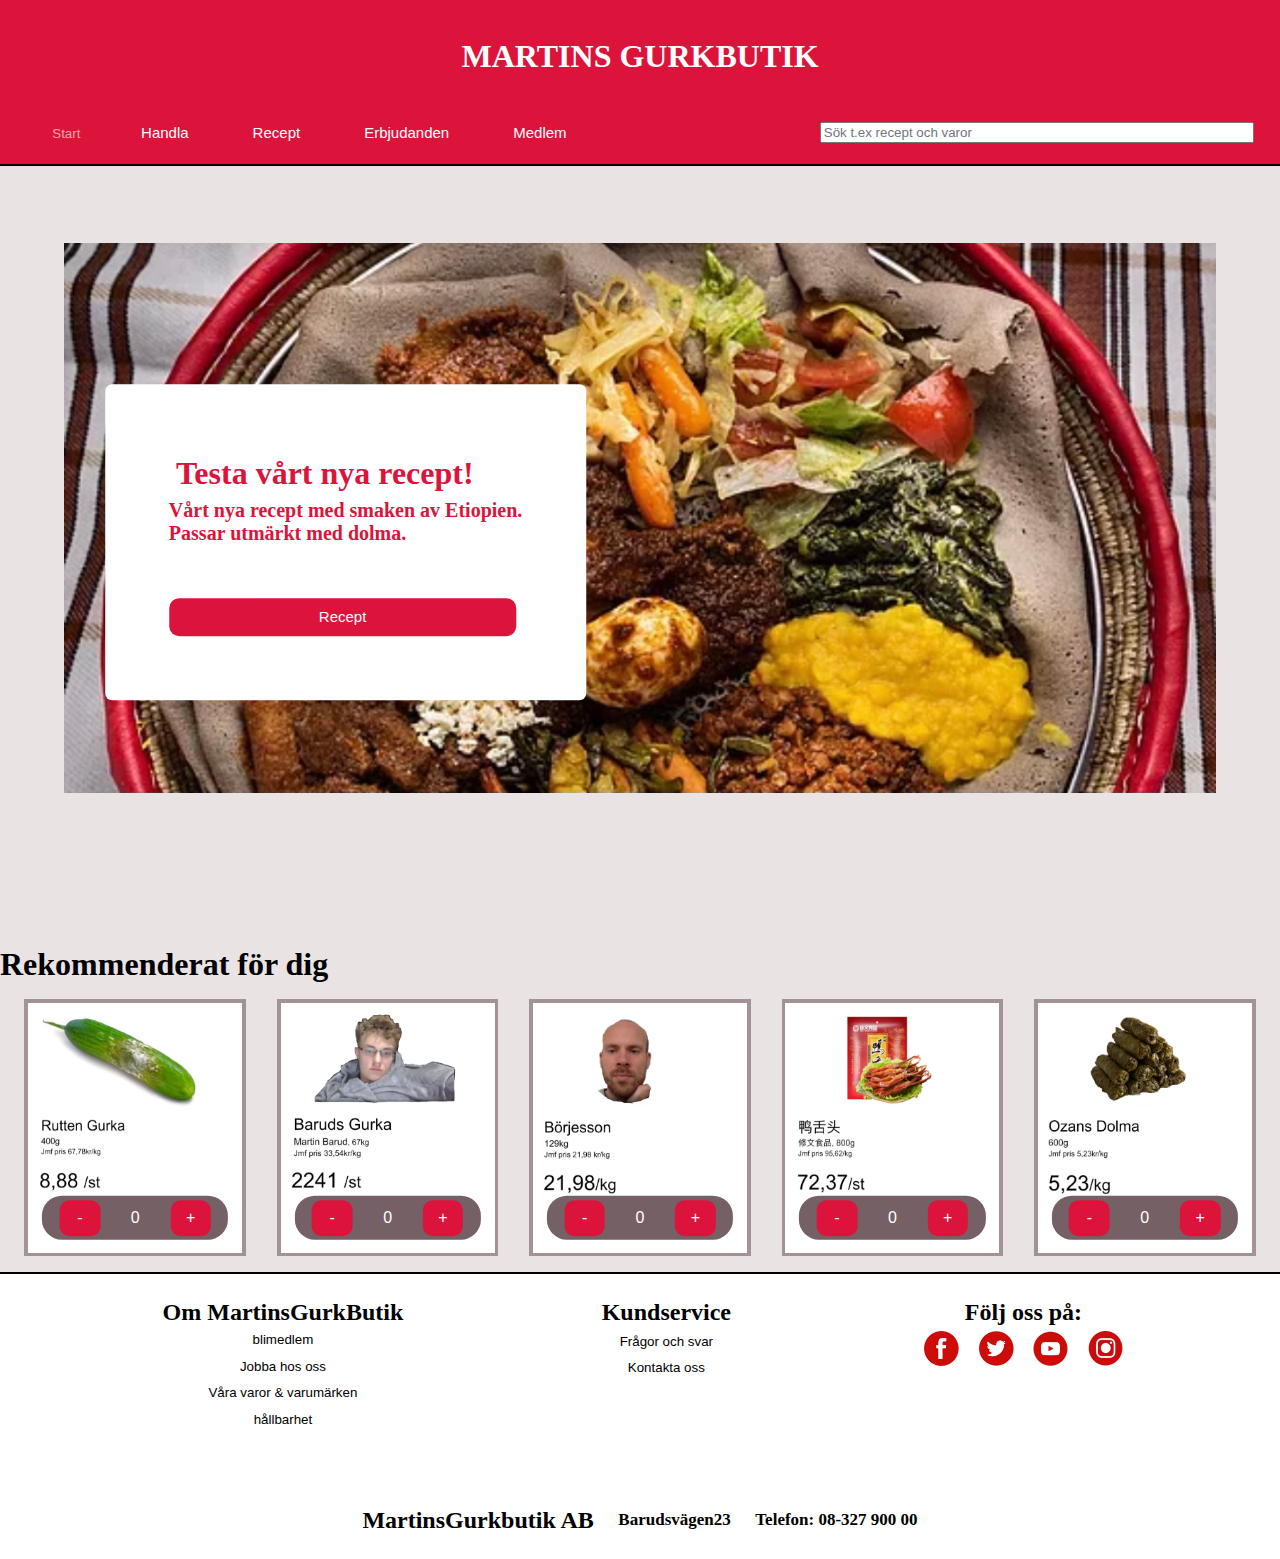
==== index.html @ db5d814b "Changed the file "start.html" to "index.html"" ====
<!DOCTYPE html>
<html lang="en">
<head>
    <link rel="stylesheet" href="./style.css">
    <meta charset="UTF-8">
    <meta http-equiv="X-UA-Compatible" content="IE=edge">
    <meta name="viewport" content="width=device-width, initial-scale=1.0">
    <title>MartinsGurkbutik</title>
</head>
<body class="startbody">
    <header>
        <div>
            <h1 class="rubrik">MARTINS GURKBUTIK</h1>
        </div>
        <div class="knappar">
            <div>
                <a href="./start.html"><button class="nuvarandeknapp">Start</button></a>
                <a href="./handla.html"><button class="knapp">Handla</button></a> 
                <a href="./recept.html"><button class="knapp">Recept</button></a>
                <a href="./erbjudanden.html"><button class="knapp">Erbjudanden</button></a>  
                <a href="./Medlem.html"><button class="knapp">Medlem</button></a>          
            </div>
            <input class="searchbar" type="text" placeholder="Sök t.ex recept och varor">
        </div>
    </header>
    <h1 class="kant">-</h1>

    <div class="start">
        <img src="./injera" alt="En bild och länk till recept för injera">
        <div class="litentextruta">
            <h1 class="litentextruta-rubrik">Testa vårt nya recept!</h1>
            <section>
                <h2>Vårt nya recept med smaken av Etiopien.</h2>
                <h2>Passar utmärkt med dolma.</h2>
            </section>
            <a href="./injerarecept.html"><button class="litentextruta-knapp">Recept</button></a>    
        </div>
    </div>

    <h1 class="hej">Rekommenderat för dig</h1>
    <div class="allabilder">
        <div class="bild">
            <img class="gurkbilder" src="./rutten gurka" alt="En bild på en rutten gurka som kostar 8.88kr/st">    
            <button class="antal">0</button>   
            <button class="minusknapp">-</button>
            <button class="plusknapp">+</button>    
        </div>
        <div class="bild">
            <img class="gurkbilder" src="./barudsgurka.png" alt="En bild på en barudsgurka som kostar 2241kr/st">       
            <button class="antal">0</button>   
            <button class="minusknapp">-</button>
            <button class="plusknapp">+</button>
        </div>
        <div class="bild">
            <img class="gurkbilder" src="./börjesson" alt="En bild på en börjesson som kostar 21,98kr/kg">       
            <button class="antal">0</button>   
            <button class="minusknapp">-</button>
            <button class="plusknapp">+</button>
        </div>
        <div class="bild">
            <img class="gurkbilder" src="./ok" alt="En bild på en 鸭舌头 som kostar 72,37kr/st">       
            <button class="antal">0</button>   
            <button class="minusknapp">-</button>
            <button class="plusknapp">+</button>
        </div>
        <div class="bild">
            <img class="gurkbilder" src="./dolma" alt="En bild på en ozans dolma som kostar 5,23kr/kg">       
            <button class="antal">0</button>   
            <button class="minusknapp">-</button>
            <button class="plusknapp">+</button>
        </div>
    </div>
    <h1 class="kant">-</h1>
    <footer>
        <div class="huvudrubrik">
            <div class="omoss">
                <h2>Om MartinsGurkButik</h2>
                <button>blimedlem</button>
                <button>Jobba hos oss</button>
                <button>Våra varor & varumärken</button>
                <button>hållbarhet</button>
            </div>
            <div class="kundservice">
                <h2>Kundservice</h2>
                <button>Frågor och svar</button>
                <button>Kontakta oss</button>
            </div>
            <div class="följoss">
                <h2>Följ oss på:</h2>
                <div class="footerimg">
                    <button class="footerknapp"><img src="./facebook" alt="Länk till vår facebook"></button>
                    <button class="footerknapp"><img src="./twitter" alt="Länk till vår twitter"></button>
                    <button class="footerknapp"><img src="./youtube" alt="Länk till vår youtube"></button>
                    <button class="footerknapp"><img src="./instagram" alt="Länk till vår instagram"></button>
                </div>
            </div>    
        </div>  
    </div>
    <div class="gurkbutikAB">
        <h2>MartinsGurkbutik AB</h2>
            <h3>Barudsvägen23</h3>
            <h3>Telefon: 08-327 900 00</h3>
    </div>
 </footer>
</body>
</html>
---- style.css ----
* {
    margin: 0;
}

.medlembody {
    background-color:rgb(219, 209, 209);
}

.gurkbutikbody {
        background-color: rgb(233, 227, 228);
    }

    .startbody {
        background-color: rgb(233, 227, 228);
    }

    .allareceptbody {
        background-color: rgb(212, 206, 206);
    }
    /*------------------------------- Header -------------------------------*/

    header {
        background: crimson;
        padding-top: 3%;
        padding-bottom: 1%;
        color: white;
    }

    .rubrik {
        display: flex;
        justify-content: center;

    }

    .knappar {
        display: flex;
        justify-content: space-between;
        align-items: center;
        margin-top: 3%;
        margin-left: 2%;
        margin-right: 2%;
    }

    .nuvarandeknapp {
        border: 0;
        line-height: 2.5;
        padding: 0 2em;
        color:rgb(255, 163, 163);
        background-color: crimson;
        border-radius: 10px; 
        cursor: pointer;
    }
    
    .knapp {
        border: 0;
        line-height: 2.5;
        padding: 0 2em;
        color: white;
        background-color: crimson;
        border-radius: 10px;
        font-size: 15px;
        cursor: pointer;
    }

    .knapp:hover {
        color: rgb(219, 206, 206);
        background-color: rgb(224, 28, 67);
    }

    .knapp:active {
        color: white;
        background-color: crimson;
    }

    .searchbar {
        width: 32em;   
    }

    @media (max-width:1042px) {
        .searchbar {
            width: 22em;
        }
    }

    @media (max-width:924px) {
        .knappar div {
            display: none;
        }
        .searchbar {
            width: 32em;
        }
    }

    /*------------------------------  Handla ------------------------------*/

    .erbjudande h1 {
        display: flex;
        justify-content: center;
        margin: 2%;
        font-size: 32px;
    }

    @media (max-width: 480px) {
        .erbjudande h1 {
            font-size: 22px;
        }
    }

    .allabilder {
        display: flex;  
        flex-wrap: wrap;
        justify-content: center;
    }

    .bild {
        position: relative;
        width: 214px;
        height: 250px;
        background-color: rgb(163, 147, 151);
        padding: 0.3%;
        margin: 1.2%;
    }

    .gurkbilder {
        display: flex;
        flex-direction: row;
        height: 250px;
        width: 100%;
    }

    .antal {
        top: 85%;
        left: 50%;
        position: absolute;
        transform: translate(-50%, -50%);
        background-color: rgb(117, 96, 101);
        color: white;
        font-size: 16px;
        padding: 6% 40%;  
        border: none;
        border-radius: 20px;
    } 
    
    .minusknapp {
        top: 85%;
        left: 25%;
        position: absolute;
        transform: translate(-50%, -50%);
        background-color: crimson;
        color: white;
        font-size: 16px;
        padding: 4% 8%;  
        cursor: pointer;
        border: none;
        border-radius: 10px;
    }

    .minusknapp:hover {
        background-color: rgb(241, 74, 107);
    }

    .minusknapp:active {
        background-color: crimson;
    }

    .plusknapp {
        top: 85%;
        left: 75%;
        position: absolute;
        transform: translate(-50%, -50%);
        background-color: crimson;
        color: white;
        font-size: 16px;
        padding: 4% 7%;  
        border: none;
        cursor: pointer;
        border-radius: 10px;
    }

    .plusknapp:hover {
        background-color: rgb(241, 74, 107);
    }

    .plusknapp:active {
        background-color: crimson;
    }

/*------------------------------- MEDLEM ------------------------------- */

    .medlem {
        text-align: center;
        padding: 2%;
        background-color: rgb(255, 255, 255);
        margin: 2%;
        color: black;
    }

    .medlem h1 {
        margin: 2%;
    }

.medlem h2 {
    font-size: 17px;
}

.blimedlem {
    text-align: center;
    background-color: white;
    padding-top: 2%;
    padding-bottom: 10%;
    margin: 2%;
    color: rgb(3, 0, 0);
    border-radius: 20px;
}



.blimedlem h1 {
    margin: 2%;
}

.blimedlem h2 {
    margin: 1%;
}
.blimedlem input {
   width: 40%;
}

.skapakonto {
    margin: 1%;
    border: 0;
    line-height: 3;
    padding: 0 9em;
    background-color:crimson;
    color: rgb(255, 255, 255);
    border-radius: 10px;
    cursor: pointer;
}

.skapakonto:hover {
    background-color: rgb(243, 114, 140);
}
.blimedlem .skapakonto:active {
    background-color: crimson;
}


footer {
    align-items: center;
    background-color: white;
    padding: 2%;   
}

.kant {
    font-size: 2px;
    background-color: black;
}
@media (max-width:400px){
    .blimedlem button {
        padding: 0 5em;
    }
}

.blimedlem .epost {
    margin: 2%;
}

.blimedlem .ingenpersonnummer {
    border: 0;
    background-color: white;
    color: crimson;
    cursor: pointer;
}
.blimedlem .ingenpersonnummer:hover {
    color: rgb(243, 114, 140);
}

.blimedlem .ingenpersonnummer:active {
    color: crimson;
}

/*--------------------------- FOOTER ---------------------------*/

.huvudrubrik {
    display: flex;
    justify-content: space-evenly;
    flex-wrap: wrap;
    gap: 5%;
}

.omoss {
    display: flex;
    flex-direction: column;   
}

.kundservice {
    display: flex;
    flex-direction: column;
    gap: 3%;
}

footer button {
    margin: 2%;
    border: 0;
    background-color:white;
    cursor: pointer;
}

footer button:hover {
    color: rgb(243, 114, 140);
}

footer button:active{
    color: black;
}

.footerknapp{
    margin: 2%;
    border: 0;
    background-color:white;
    cursor: pointer;
}


.gurkbutikAB {
    display: flex;
    justify-content: center;
    align-items: center;
    gap: 2%;
    background-color: white;
    flex-wrap: wrap;
    padding-top: 6%;
}

.följoss {
    display: flex;
    flex-direction: column;
    align-items: center;
}
.footerimg {
    display: flex;
    justify-content: center;
}
.följoss img {
    width: 35px;
    height: 35px;
    cursor: pointer;
}

.gurkbutikAB h3 {
   font-size: 17px;
}


/*------------------------------------- RECEPT-------------------------------------*/



.recept-rubrik {
display: flex;
justify-content: center;
margin-top: 2%;
margin-right: 4%;
margin-left: 4%;
margin-bottom: 1%;
padding: 1%;
background-color:rgb(226, 204, 204)
}

.allarecept {
    display: flex;
    flex-wrap: wrap;
    justify-content: center;
    gap: 4%;
}

.recept {
    display: flex;
    flex-direction: column;
    padding: 0.4%;
    background-color: rgb(68, 65, 65);
    margin-top: 2%;
    margin-bottom: 2%;
}

.recept h3 {
    font-size: 13px;
}
.recept h4 {
    width: 290px;
    color: white;
    margin-top: 1%;
}

.recept img{
    width: 275px;
    height: 180px;
}

.recept button {
    border: 0;
    width: 295px;
    height: 300px;
    background-color: rgb(128, 122, 122);
    cursor: pointer;
}
    
.recept button:hover {
    background-color: rgb(155, 149, 148);
}



/*------------------------------------- START -------------------------------------*/


.start {
    display: flex;
    justify-content: center;
    position: relative;
    width: 100%;
}
.start img {
    margin-top: 6%;
    width: 90%;
}

.litentextruta {
    display: flex;
    flex-direction: column;
    top: 60%;
    left: 27%;
    position: absolute;
    -ms-transform: translate(-50%, -50%);
    transform: translate(-50%, -50%);
    background-color: rgb(255, 255, 255);
    color: crimson;
    font-size: 16px;
    padding: 5%;
    border: none;
    border-radius: 7px;
} 

.litentextruta h2 {
    font-size: 20px;
}
.litentextruta-rubrik {
    margin: 2%;
}

.litentextruta-knapp {
    border: 0;
    line-height: 2.5;
    padding: 0 10em;
    color: white;
    background-color: crimson;
    border-radius: 10px;
    font-size: 15px;
    cursor: pointer;
    margin-top: 15%;
}


.litentextruta-knapp:hover {
    color: rgb(219, 206, 206);
    background-color: rgb(224, 28, 67);
}

.litentextruta-knapp:active {
    color: white;
    background-color: crimson;
}

@media (max-width:1022px){
    .litentextruta {
        top: 90%;
        left: 50%;
    } 
}

@media (max-width:844px){
    .litentextruta-rubrik {
        font-size: 22px;
    }

    .litentextruta h2 {
        font-size: 15px;
    }
}

@media (max-width:681px){
    .start {
        margin-bottom: 20%;
    }
    .litentextruta-knapp {
        padding: 0 7em;
    }
}
@media (max-width:465px){
    .start {
        margin-bottom: 25%;
    }
    .litentextruta-knapp {
        padding: 0 5em;
    }
}
@media (max-width:400px){
    .start {
        margin-bottom: 35%;
    }
    .litentextruta-knapp {
        padding: 0 3em;
    }
}
.hej {
    margin-top: 12%; 
}


/*---------------------- INJERA RECEPT ---------------------*/

.injerarecept img {
    width: 80%;
    margin-left: 10%;
}
.injerarecept-rubrik {
    margin-bottom: 3%;

}

.injerarecept-rubrik h2 {
    font-size: 13px;
}
.injerarecept {
    margin: 3%;
    display: flex;
    align-items: center; 
}

.injerarecept-text {
    background-color: white;
    padding: 2%;

}

.injeraingredienser h2{
    font-family:'Gill Sans', 'Gill Sans MT', Calibri, 'Trebuchet MS', sans-serif;
    margin-top: 2%;
    margin-bottom: 2%;
}


.injeraingredienser {
    display: flex;
    align-items: center;
    flex-direction: column;
}

@media (max-width:900px){
    .injerarecept {
        display: inherit;
    }
    .injera-steg button {
        padding: 2%;
    }
    .injera-steg h3 {
        font-size: 13px;
    }
}

.injera-steg {
    display: flex;
    align-items: center;
    margin:3%;
    background-color: white;
    padding: 2%;
    border-radius: 15px;
}

.injera-steg button {
    border: 0;
    background-color: crimson;
    color: white;
    padding: 1%;
    border-radius: 10px;
}

.dolma-bild-storlek {
    width: 100%;
}

/*---------------------- ERBJUDANDEN ---------------------*/

.rabattbild img {
    width: 100%;

}
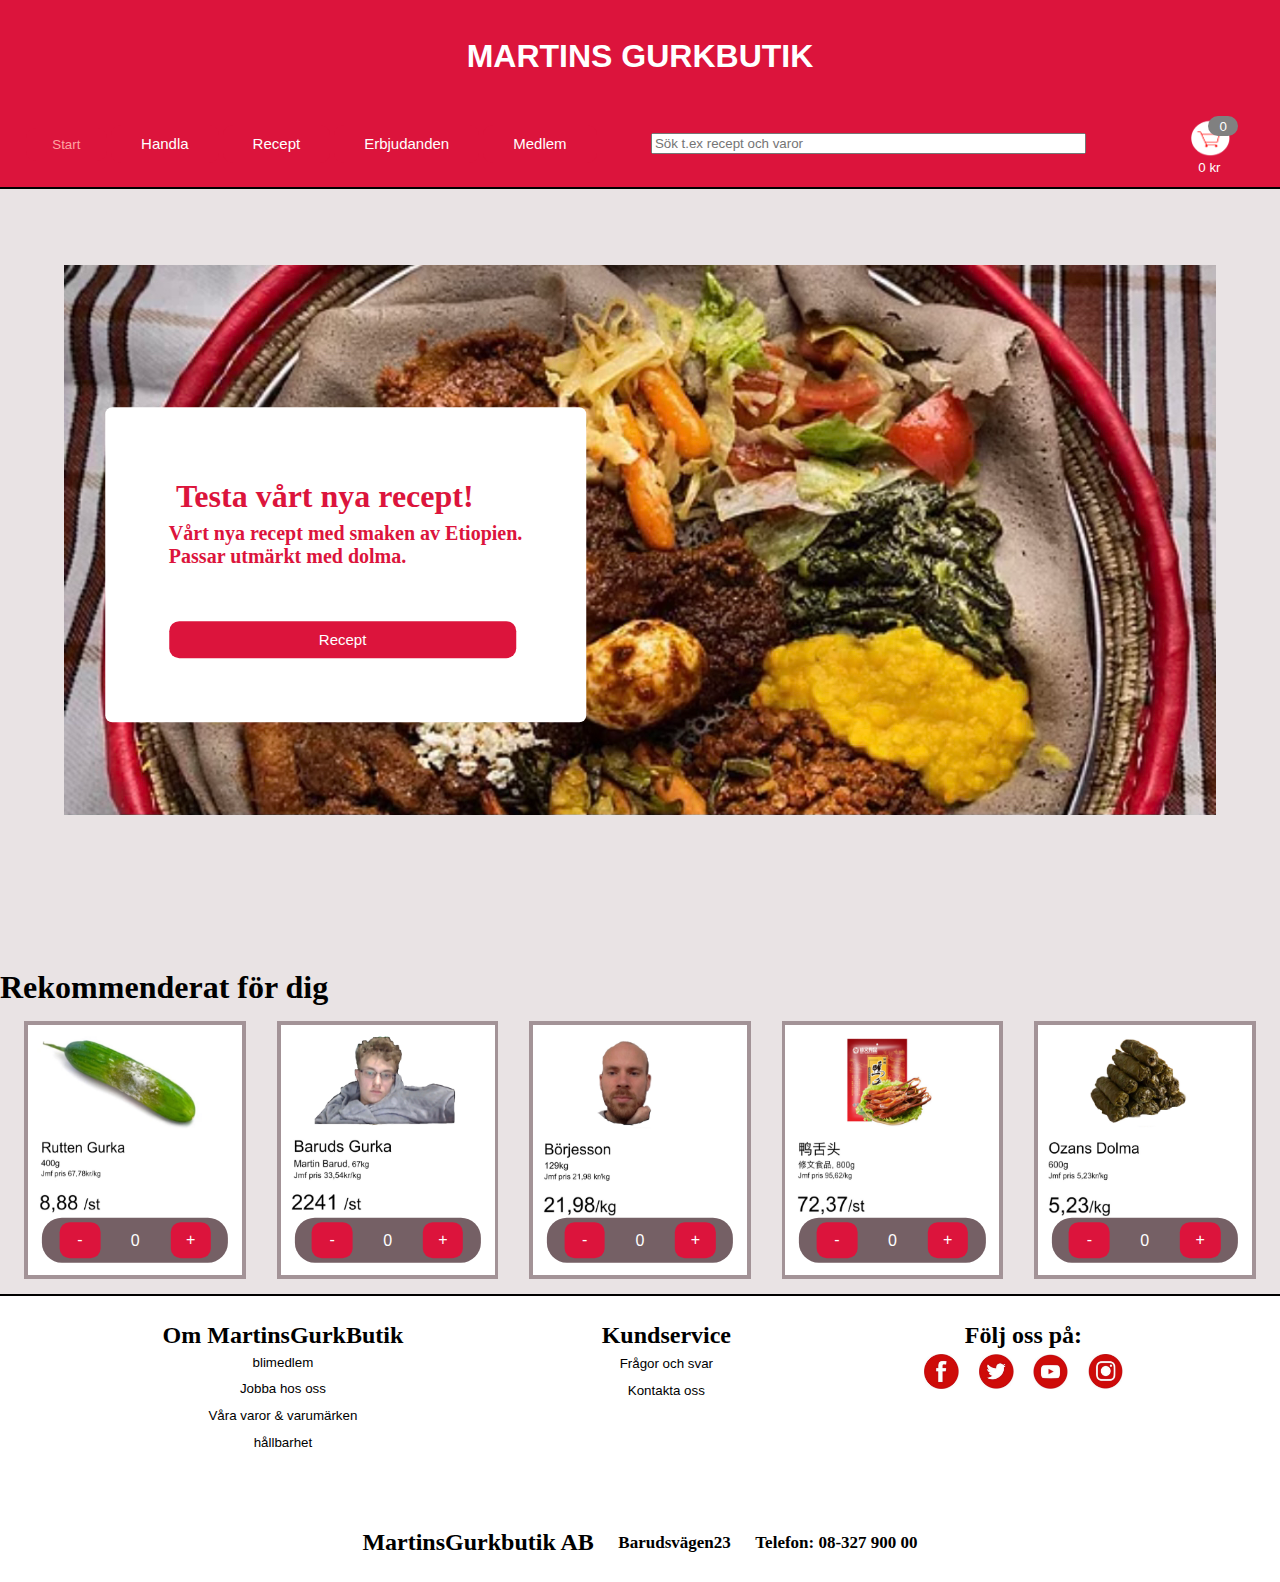
==== commit da32c161: "shoppingcart" ====
--- a/index.html
+++ b/index.html
@@ -2,6 +2,7 @@
 <html lang="en">
 <head>
     <link rel="stylesheet" href="./style.css">
+    <script defer src="./index.js"></script>
     <meta charset="UTF-8">
     <meta http-equiv="X-UA-Compatible" content="IE=edge">
     <meta name="viewport" content="width=device-width, initial-scale=1.0">
@@ -21,9 +22,147 @@
                 <a href="./Medlem.html"><button class="knapp">Medlem</button></a>          
             </div>
             <input class="searchbar" type="text" placeholder="Sök t.ex recept och varor">
+            <div class="pengarräknare">
+                <div class="shoppingcart">
+                    <button class="items">0</button>
+                    <button class="varukorg"><img class="varukorgbild" src="./varukorg.png" alt="varukorg"></button>
+                </div>
+                <button class="räknare">0 kr</button>
+            </div>
         </div>
     </header>
     <h1 class="kant">-</h1>
+    
+    <div class="varor">
+        <h1>Varukorg</h1>
+        <h1 class="gkant">kant</h1>
+        <div class="varukorgvaror">
+            <div class="svenskgurka bilderpåprodukt">
+                <img class="varukorgsbild" src="./gurkaklass1.png" alt="En bild på en svensk gurka">
+                <div class="varukorgstext">
+                    <h4>Svensk Gurka 300-500g</h4>
+                    <h3>20.95:-</h3>
+                </div>
+                    <button class="mvarukorgsknapp">-</button>
+                    <button class="avarukorgsknapp">0</button>
+                    <button class="pvarukorgsknapp">+</button>
+            </div>
+            <div class="gurkaklass1 bilderpåprodukt">
+                <img class="varukorgsbild" src="./riktigagurkaklass1.png" alt="En bild på en gurka klass1">
+                <div>
+                    <h4>Gurka Klass 1 500g</h4>
+                    <h3>9.95:-</h3>
+                </div>
+                <button class="mvarukorgsknapp">-</button>
+                <button class="avarukorgsknapp">0</button>
+                <button class="pvarukorgsknapp">+</button>
+            </div>
+            <div class="djungelgurka bilderpåprodukt">
+                <img class="varukorgsbild" src="./djungelgurkav.png" alt="En bild på en djungelgurka">
+                <div>
+                    <h4>Djungel Gurka 100g</h4>
+                    <h3>56.32:-</h3>
+                </div>
+                <button class="mvarukorgsknapp">-</button>
+                <button class="avarukorgsknapp">0</button>
+                <button class="pvarukorgsknapp">+</button>
+            </div>
+            <div class="barudsgurka bilderpåprodukt">
+                <img class="varukorgsbild" src="./barudsgurkav.png" alt="En bild på en barudsgurka">
+                <div>
+                    <h4>Baruds Gurka 67kg</h4>
+                    <h3>2241:-</h3>
+                </div>
+                <button class="mvarukorgsknapp">-</button>
+                <button class="avarukorgsknapp">0</button>
+                <button class="pvarukorgsknapp">+</button>
+            </div>
+            <div class="snackgurka bilderpåprodukt">
+                <img class="varukorgsbild" src="./snackgurkav.png" alt="En bild på en snackgurka">
+                <div>
+                    <h4>Snack Gurka 250g</h4>
+                    <h3>24.95:-</h3>
+                </div>
+                <button class="mvarukorgsknapp">-</button>
+                <button class="avarukorgsknapp">0</button>
+                <button class="pvarukorgsknapp">+</button>
+            </div>
+            <div class="libanesiskgurka bilderpåprodukt">
+                <img class="varukorgsbild" src="./vildgurkav.png" alt="En bild på en libanesisk vildgurka">
+                <div>
+                    <h4>libanesisk Gurka 600g</h4>
+                    <h3>63.95:-</h3>
+                </div>
+                <button class="mvarukorgsknapp">-</button>
+                <button class="avarukorgsknapp">0</button>
+                <button class="pvarukorgsknapp">+</button>
+            </div>
+            <div class="börjesson bilderpåprodukt">
+                <img class="varukorgsbild" src="./Börjessonv.png" alt="En bild på en börjesson">
+                <div>
+                    <h4>Börjesson 129kg</h4>
+                    <h3>21.98/kg</h3>
+                </div>
+                <button class="mvarukorgsknapp">-</button>
+                <button class="avarukorgsknapp">0</button>
+                <button class="pvarukorgsknapp">+</button>
+            </div>
+            <div class="ozansdolma bilderpåprodukt">
+                <img class="varukorgsbild" src="./ozansdolmav.png" alt="En bild på en ozans dolma">
+                <div>
+                    <h4>Ozans Dolma 600g</h4>
+                    <h3>5.23/kg</h3>
+                </div>
+                <button class="mvarukorgsknapp">-</button>
+                <button class="avarukorgsknapp">0</button>
+                <button class="pvarukorgsknapp">+</button>
+            </div>
+            <div class="ruttengurka bilderpåprodukt">
+                <img class="varukorgsbild" src="./ruttengurkav.png" alt="En bild på en ruttengurka">
+                <div>
+                    <h4>Rutten Gurka 400g</h4>
+                    <h3>8.88:-</h3>
+                </div>
+                <button class="mvarukorgsknapp">-</button>
+                <button class="avarukorgsknapp">0</button>
+                <button class="pvarukorgsknapp">+</button>
+            </div>
+            <div class="salzgurken bilderpåprodukt">
+                <img class="varukorgsbild" src="./Salzgurkenv.png" alt="En bild på en salzgurken">
+                <div>
+                    <h4>Salzgurken 450g</h4>
+                    <h3>56.89:-</h3>
+                </div>
+                <button class="mvarukorgsknapp">-</button>
+                <button class="avarukorgsknapp">0</button>
+                <button class="pvarukorgsknapp">+</button>
+            </div>
+            <div class="鸭舌头 bilderpåprodukt">
+                <img class="varukorgsbild" src="./yst.png" alt="En bild på en 鸭舌头">
+                <div>
+                    <h4>鸭舌头 800g</h4>
+                    <h3>72.37:-</h3>
+                </div>
+                <button class="mvarukorgsknapp">-</button>
+                <button class="avarukorgsknapp">0</button>
+                <button class="pvarukorgsknapp">+</button>
+            </div>
+            <div class="emptyshoppingcart">
+                <h1 class="noitems">Det finns inga varor i varukorgen</h1>
+                <img class="martinbild" src="./barudsgurkav.png" alt="bild på barudsgurka">
+            </div>
+    
+        </div>
+        <h1 class="gkant2">kant</h1>
+        <button class="tabortallavaror">Ta bort alla varor</button>
+        <h1 class="gkant3">kant</h1>
+        <button class="varukorgbutton">Till Kassan</button>
+    </div>
+
+
+
+
+
 
     <div class="start">
         <img src="./injera" alt="En bild och länk till recept för injera">
--- a/style.css
+++ b/style.css
@@ -7,197 +7,464 @@
 }
 
 .gurkbutikbody {
-        background-color: rgb(233, 227, 228);
-    }
-
-    .startbody {
-        background-color: rgb(233, 227, 228);
-    }
-
-    .allareceptbody {
-        background-color: rgb(212, 206, 206);
-    }
-    /*------------------------------- Header -------------------------------*/
-
-    header {
-        background: crimson;
-        padding-top: 3%;
-        padding-bottom: 1%;
+    background-color: rgb(233, 227, 228);
+  }
+
+.startbody {
+    background-color: rgb(233, 227, 228);
+}
+
+.allareceptbody {
+    background-color: rgb(212, 206, 206);
+}
+
+.kant {
+    font-size: 2px;
+    background-color: black;
+}
+/*------------------------------- Header -------------------------------*/
+
+header {
+    background: crimson;
+    padding-top: 3%;
+    padding-bottom: 1%;
+    color: white;
+
+}
+
+.rubrik {
+    display: flex;
+    justify-content: center;
+    font-family: Arial, Helvetica, sans-serif;
+}
+
+.pengarräknare {
+    margin-left: 2%;
+    display: flex;
+    flex-direction: column;
+    align-items: center;
+}
+
+.räknare {
+    width: 90px;
+    height: 15px;
+    border: 0;
+    background-color: crimson;
+    color: white;
+}
+.varukorgbild {
+    position: relative;
+    top: 2px;
+    right: 4px;
+}
+.varukorg {
+    border: 0;
+    background-color: crimson;
+    cursor: pointer;
+}
+
+.knappar img{
+    width: 40px;
+    height: 40px;
+    margin-left: 10px;
+}
+
+.knappar {
+    display: flex;
+    justify-content: space-between;
+    align-items: center;
+    margin-top: 3%;
+    margin-left: 2%;
+    margin-right: 2%;
+}
+
+
+.nuvarandeknapp {
+    border: 0;
+    line-height: 2.5;
+    padding: 0 2em;
+    color:rgb(255, 163, 163);
+    background-color: crimson;
+    border-radius: 10px; 
+    cursor: pointer;
+}
+    
+.knapp {
+    border: 0;
+    line-height: 2.5;
+    padding: 0 2em;
+    color: white;
+    background-color: crimson;
+    border-radius: 10px;
+    font-size: 15px;
+    cursor: pointer;
+}
+
+.knapp:hover {
+    color: rgb(219, 206, 206);
+    background-color: rgb(224, 28, 67);
+}
+
+.knapp:active {
+    color: white;
+    background-color: crimson;
+}
+
+.searchbar {
+    width: 32em;   
+}
+
+.handlaknapp {
+    display: none;
+}
+
+@media (max-width:1042px) {
+    .searchbar {
+        width: 22em;
+    }
+}
+
+@media (max-width:1029px) {
+    .sidoknappar {
+        display: none;
+    }
+    .searchbar {
+        width: 42em;
+    }
+    .handlaknapp {
+        display: contents;
         color: white;
-    }
-
-    .rubrik {
-        display: flex;
-        justify-content: center;
-
-    }
-
-    .knappar {
-        display: flex;
-        justify-content: space-between;
-        align-items: center;
-        margin-top: 3%;
-        margin-left: 2%;
-        margin-right: 2%;
-    }
-
-    .nuvarandeknapp {
-        border: 0;
-        line-height: 2.5;
-        padding: 0 2em;
-        color:rgb(255, 163, 163);
-        background-color: crimson;
-        border-radius: 10px; 
         cursor: pointer;
     }
+}
+
+@media (max-width:400px){
+    .räknare{
+        display: none;
+    }
+}
+
+/*------------------------------  Handla ------------------------------*/
+.varor{
+    visibility: hidden;
+    position: absolute;
+    left: 68%;
+    width: 30%;
+    height: 500px;
+    background-color: white;
+    z-index: 1;
+    padding: 2px;
+}
+.items{
+    position: absolute;
+    z-index: 2;
+    right: 3.5%;
+    top: 5%;
+    border: 0;
+    width: 30px;
+    height: 20px;
+    color: white;
+    background-color: gray;
+    border-radius: 10px;
+    cursor: pointer;
+}
+.noitems{
+    position: absolute;
+    font-size: 20px;
+    left: 10%;
+    top: 22%;
+    z-index: 1;
+}
+.martinbild{
+    position: absolute;
+    left: 10%;
+    top: 27%;
+}
+.shoppingcart{
+    position: relative;
+}
+.varor h1{
+    display: flex;
+    justify-content: center;
+}
+.varukorgvaror {
+    border: 0;
+    position: absolute;
+    height: 55%;
+    width: 99%;
+    bottom: 170px;
+    overflow-y: scroll;
+    scrollbar-width: thin;
+    background-color: white;
+}
+.varukorgsbild {
+    width: 70px;
+}
+.varukorgbutton {
+    border: 0;
+    width: 60%;
+    height: 40px;
+    position: relative;
+    top: 390px;
+    left: 20%;
+    border-radius: 10px;
+    background-color: crimson;
+    color: white;
+    cursor: pointer;
+}
+.varukorgbutton:hover {
+    background-color: rgb(241, 74, 107);
+}
+
+.varukorgbutton:active {
+    background-color: crimson;
+}
+
+.gkant {
+    font-size: 2px;
+    background-color: gray;
+    width: 100%;
+    position: relative;
+    top: 15px;
+}
+.gkant2 {
+    font-size: 2px;
+    background-color: gray;
+    width: 100%;
+    position: relative;
+    top: 292px;
+}
+.gkant3 {
+    font-size: 2px;
+    background-color: gray;
+    width: 100%;
+    position: relative;
+    top: 365px;
+}
+
+.pvarukorgsknapp {
+    border: 0;
+    border-radius: 10px;
+    width: 10%;
+    height: 13%;
+    background-color: crimson;
+    color: white;
+    margin-top: 3px;
+    margin-left: 5px;
+    cursor: pointer;
+    position: absolute;
+    left: 87%;
+}
+
+.mvarukorgsknapp {
+    border: 0;
+    border-radius: 10px;
+    width: 10%;
+    height: 13%;
+    background-color: crimson;
+    color: white;
+    margin-top: 3px;
+    margin-left: 5px;
+    cursor: pointer;
+    position: absolute;
+    left: 67%;
+}
+.avarukorgsknapp {
+    border: 0;
+    border-radius: 10px;
+    width: 10%;
+    height: 13%;
+    background-color: white;
+    color: gray;
+    margin-top: 3px;
+    margin-left: 5px;
+    position: absolute;
+    left: 77%;
+}
+.mvarukorgsknapp:hover {
+    background-color: rgb(241, 74, 107);
+}
+.mvarukorgsknapp:active {
+    background-color: crimson;
+}
+.pvarukorgsknapp:hover {
+    background-color: rgb(241, 74, 107);
+}
+.pvarukorgsknapp:active {
+    background-color: crimson;
+}
+
+.bilderpåprodukt {
+    display: flex;
+    margin-top: 20px;
+    margin-bottom: 20px;
+}
+.varukorgstext{
+    display: flex;
+    flex-direction: column;
+}
+.tabortallavaror {
+    position: absolute;
+    top: 347px;
+    left: 15px;
+    width: 20%;
+    height: 10%;
+}
+
+.svenskgurka {
+    display: none;
+}
+.gurkaklass1 {
+    display: none;
+}
+.djungelgurka {
+    display: none;
+}
+.barudsgurka {
+    display: none;
+}
+.snackgurka {
+    display: none;
+}
+.libanesiskgurka {
+    display: none;
+}
+.börjesson {
+    display: none;
+}
+.ozansdolma {
+    display: none;
+}
+.ruttengurka {
+    display: none;
+}
+.salzgurken {
+    display: none;
+}
+.鸭舌头 {
+    display: none;
+}
+.ingavaror {
+    position: absolute;
+    top: 50px;
+    left: 30px;
+}
+
+
+
+
+
+
+
+
+
+
+
+.erbjudande h1 {
+    display: flex;
+    justify-content: center;
+    margin: 2%;
+    font-size: 32px;
+}
+
+@media (max-width: 480px) {
+    .erbjudande h1 {
+        font-size: 22px;
+    }
+}
+
+.allabilder {
+    display: flex;  
+    flex-wrap: wrap;
+    justify-content: center;
+}
+
+.bild {
+    position: relative;
+    width: 214px;
+    height: 250px;
+    background-color: rgb(163, 147, 151);
+    padding: 0.3%;
+    margin: 1.2%;
+}
+
+.gurkbilder {
+    display: flex;
+    flex-direction: row;
+    height: 250px;
+    width: 100%;
+}
+
+.antal {
+    top: 85%;
+    left: 50%;
+    position: absolute;
+    transform: translate(-50%, -50%);
+    background-color: rgb(117, 96, 101);
+    color: white;
+    font-size: 16px;
+    padding: 6% 40%;  
+    border: none;
+    border-radius: 20px;
+} 
     
-    .knapp {
-        border: 0;
-        line-height: 2.5;
-        padding: 0 2em;
-        color: white;
-        background-color: crimson;
-        border-radius: 10px;
-        font-size: 15px;
-        cursor: pointer;
-    }
-
-    .knapp:hover {
-        color: rgb(219, 206, 206);
-        background-color: rgb(224, 28, 67);
-    }
-
-    .knapp:active {
-        color: white;
-        background-color: crimson;
-    }
-
-    .searchbar {
-        width: 32em;   
-    }
-
-    @media (max-width:1042px) {
-        .searchbar {
-            width: 22em;
-        }
-    }
-
-    @media (max-width:924px) {
-        .knappar div {
-            display: none;
-        }
-        .searchbar {
-            width: 32em;
-        }
-    }
-
-    /*------------------------------  Handla ------------------------------*/
-
-    .erbjudande h1 {
-        display: flex;
-        justify-content: center;
-        margin: 2%;
-        font-size: 32px;
-    }
-
-    @media (max-width: 480px) {
-        .erbjudande h1 {
-            font-size: 22px;
-        }
-    }
-
-    .allabilder {
-        display: flex;  
-        flex-wrap: wrap;
-        justify-content: center;
-    }
-
-    .bild {
-        position: relative;
-        width: 214px;
-        height: 250px;
-        background-color: rgb(163, 147, 151);
-        padding: 0.3%;
-        margin: 1.2%;
-    }
-
-    .gurkbilder {
-        display: flex;
-        flex-direction: row;
-        height: 250px;
-        width: 100%;
-    }
-
-    .antal {
-        top: 85%;
-        left: 50%;
-        position: absolute;
-        transform: translate(-50%, -50%);
-        background-color: rgb(117, 96, 101);
-        color: white;
-        font-size: 16px;
-        padding: 6% 40%;  
-        border: none;
-        border-radius: 20px;
-    } 
-    
-    .minusknapp {
-        top: 85%;
-        left: 25%;
-        position: absolute;
-        transform: translate(-50%, -50%);
-        background-color: crimson;
-        color: white;
-        font-size: 16px;
-        padding: 4% 8%;  
-        cursor: pointer;
-        border: none;
-        border-radius: 10px;
-    }
-
-    .minusknapp:hover {
-        background-color: rgb(241, 74, 107);
-    }
-
-    .minusknapp:active {
-        background-color: crimson;
-    }
-
-    .plusknapp {
-        top: 85%;
-        left: 75%;
-        position: absolute;
-        transform: translate(-50%, -50%);
-        background-color: crimson;
-        color: white;
-        font-size: 16px;
-        padding: 4% 7%;  
-        border: none;
-        cursor: pointer;
-        border-radius: 10px;
-    }
-
-    .plusknapp:hover {
-        background-color: rgb(241, 74, 107);
-    }
-
-    .plusknapp:active {
-        background-color: crimson;
-    }
+.minusknapp {
+    top: 85%;
+    left: 25%;
+    position: absolute;
+    transform: translate(-50%, -50%);
+    background-color: crimson;
+    color: white;
+    font-size: 16px;
+    padding: 4% 8%;  
+    cursor: pointer;
+    border: none;
+    border-radius: 10px;
+}
+
+.minusknapp:hover {
+    background-color: rgb(241, 74, 107);
+}
+
+.minusknapp:active {
+    background-color: crimson;
+}
+
+.plusknapp {
+    top: 85%;
+    left: 75%;
+    position: absolute;
+    transform: translate(-50%, -50%);
+    background-color: crimson;
+    color: white;
+    font-size: 16px;
+    padding: 4% 7%;  
+    border: none;
+    cursor: pointer;
+    border-radius: 10px;
+}
+
+.plusknapp:hover {
+    background-color: rgb(241, 74, 107);
+}
+
+.plusknapp:active {
+    background-color: crimson;
+}
 
 /*------------------------------- MEDLEM ------------------------------- */
 
-    .medlem {
-        text-align: center;
-        padding: 2%;
-        background-color: rgb(255, 255, 255);
-        margin: 2%;
-        color: black;
-    }
-
-    .medlem h1 {
-        margin: 2%;
-    }
+.medlem {
+    text-align: center;
+    padding: 2%;
+    background-color: rgb(255, 255, 255);
+    margin: 2%;
+    color: black;
+}
+
+.medlem h1 {
+    margin: 2%;
+}
 
 .medlem h2 {
     font-size: 17px;
@@ -251,10 +518,6 @@
     padding: 2%;   
 }
 
-.kant {
-    font-size: 2px;
-    background-color: black;
-}
 @media (max-width:400px){
     .blimedlem button {
         padding: 0 5em;
@@ -512,10 +775,10 @@
         padding: 0 3em;
     }
 }
+
 .hej {
     margin-top: 12%; 
 }
-
 
 /*---------------------- INJERA RECEPT ---------------------*/
 
@@ -593,5 +856,36 @@
 
 .rabattbild img {
     width: 100%;
-
-}+}
+.rabattbild button {
+    width: 40%;
+    position: relative;
+    left: 5%;
+}
+
+
+/*---------------------- OK ---------------------*/
+
+.body222 {
+    display: grid;
+    height: 100vh;
+    grid-template-rows: 25% 50% 25%;
+}
+
+.header2 {
+    display: grid;
+}
+.main2 {
+    display: grid;
+}
+.footer2 {
+    display: grid;
+}
+    
+
+.scroller {
+    width: 400px;
+    height: 400px;
+    overflow-y: scroll;
+    scrollbar-width: thin;
+  }
